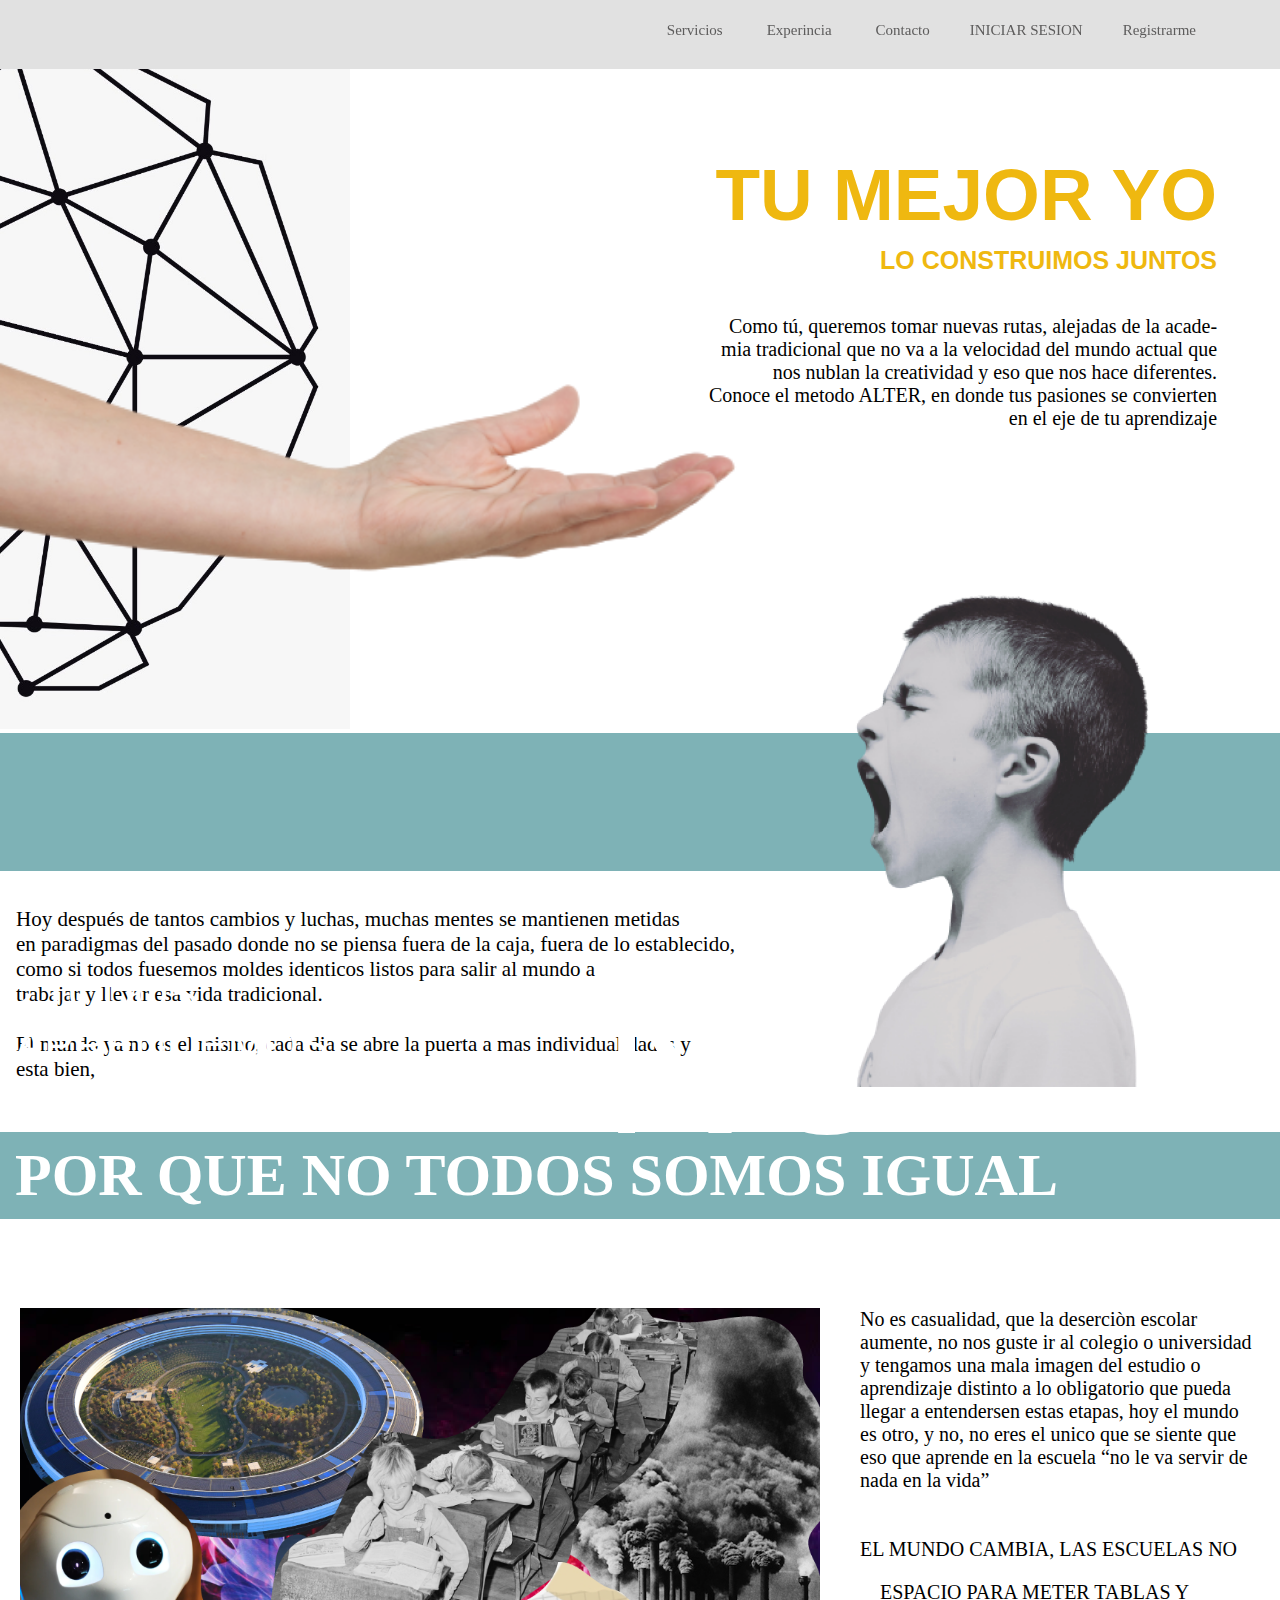
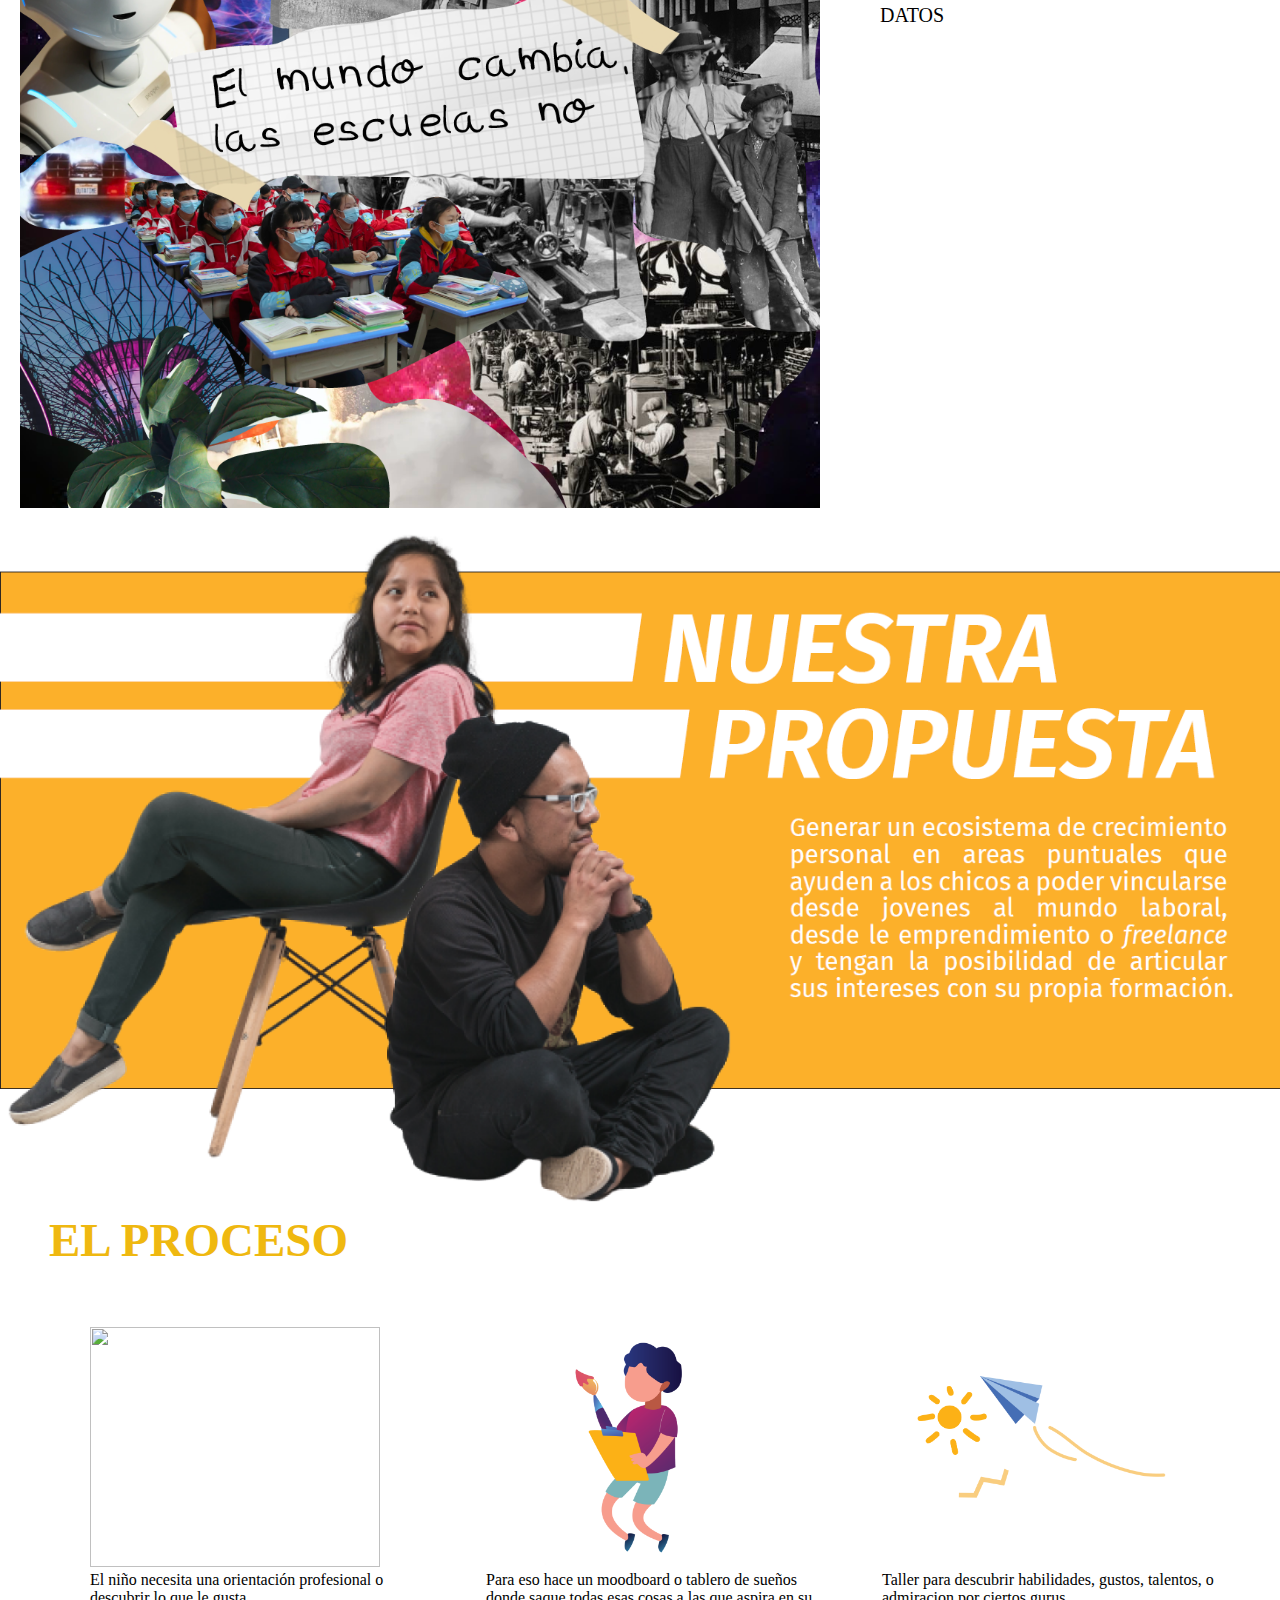
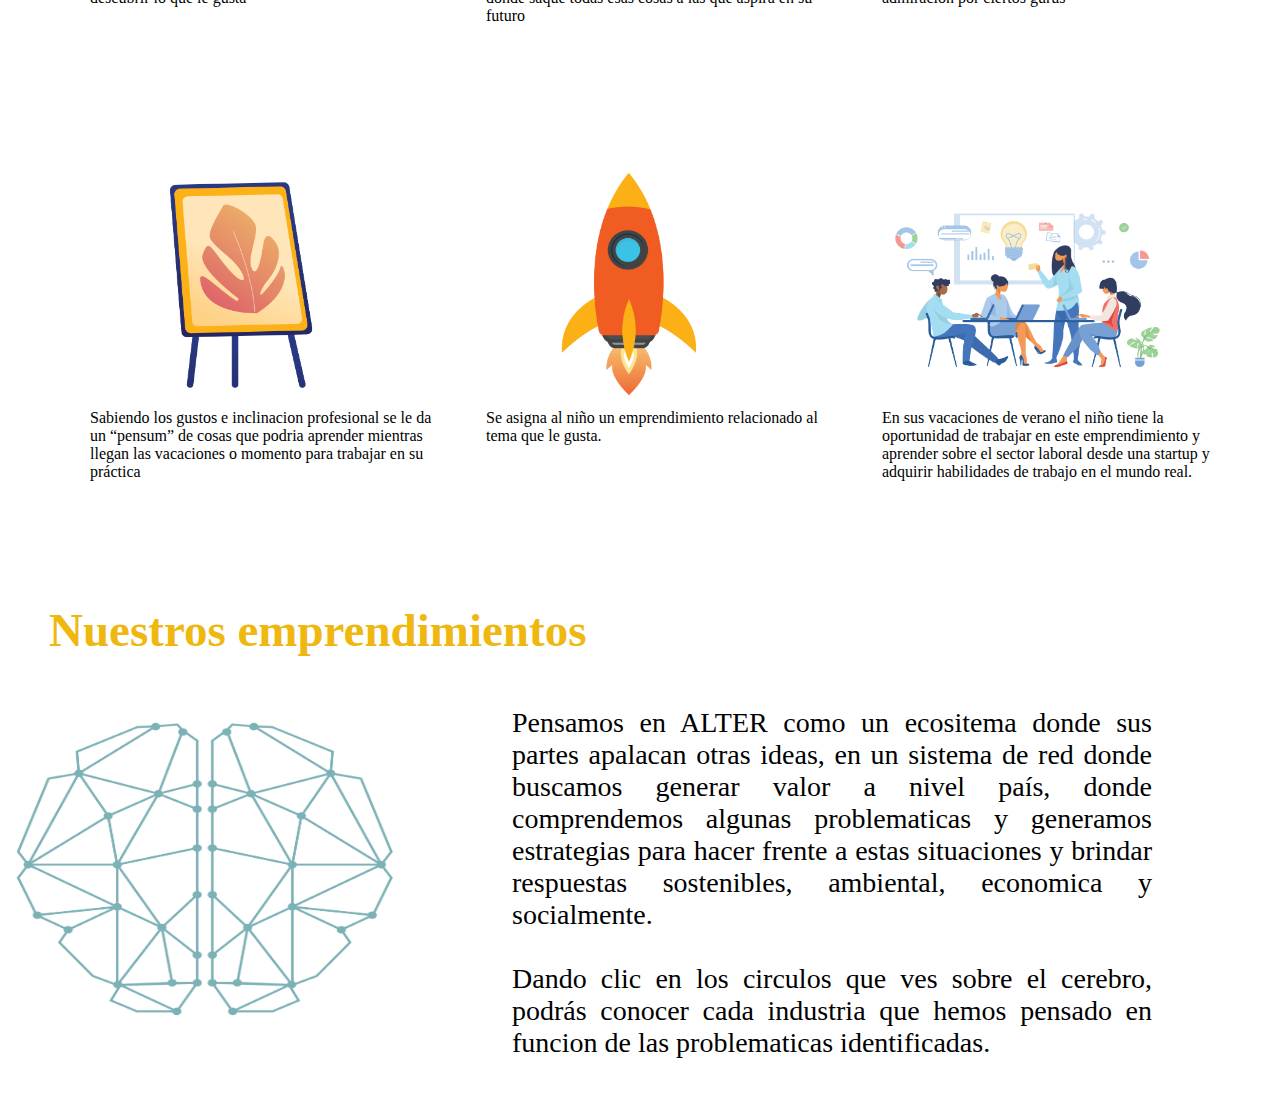
==== index.html @ e92d1008 "primer commit" ====
<!DOCTYPE html>
<html lang="en">
<head>
    <meta charset="UTF-8">
    <meta name="viewport" content="width=device-width, initial-scale=1.0">
    <link rel="stylesheet" href="css/style-max.css">
    <link rel="stylesheet" href="css/style-min.css">
    <title>ALTER</title>
</head>
<body>
	<header>
		<nav class="navegacion"> 
			<ul class="menu">
                <img src="img/cerebrin2.png" alt="" width="4%">
                 <h1 clas="titulo">Alter</h1>
				<li><a href="#">Servicios</a></li>
				<li><a href="#">Experincia</a></li>
                <li><a href="#">Contacto</a>
                <li><a href="Login.html">INICIAR SESION</a>
                <li><a href="#">Registrarme</a>
				</li>
			</ul>
		</nav>
    </header>
    
    <article class="fondo_blanco">
    

        <div class="row1">
        <h1 class="titulo1"
        >TU MEJOR YO</h1>
    
        <h2 class="titulo2">LO CONSTRUIMOS JUNTOS</h2>
       <p class="p1">Como tú, queremos tomar nuevas rutas, alejadas de la acade- <br> mia tradicional que no va a la velocidad del mundo actual que <br> nos nublan la creatividad y eso que nos hace diferentes. <br> Conoce el metodo ALTER, en donde tus pasiones se convierten <br> en el eje de tu aprendizaje </p>
       </div>
    
    
 
        <img src="img/manito.png" alt="" width="55%" class="img_manito">
        <img src="img/medio_cerebrin.png" alt="" width="350px">
        <hr class=barra-azul>
       
            <br>
            <br>
            <p class="text-niño">Hoy después de tantos cambios y luchas, muchas mentes se mantienen metidas <br>
                en paradigmas del pasado donde no se piensa fuera de la caja, fuera de lo establecido,<br>
                como si todos fuesemos moldes identicos listos para salir al mundo a <br>
                trabajar y llevar esa vida tradicional. <br>
                <br>
                El mundo ya no es el mismo, cada dia se abre la puerta a mas individualidades y <br>
                esta bien,</p>
        

           
        <p class="todos-p"
        >¿TODOS  <br> APRENDEMOS <br> IGUAL?</p>

        <p class="NO">NO</p>

       <img src="img/grito.png" alt=""  class="gritos"> 
       
    </article>
    <article class="articulo3">
        <hr class=barra-azul2>
        <p class=p-barra2 >POR QUE NO TODOS SOMOS IGUAL</p>
    

    
    <div class="support-grid"></div>
    <article class="grid-1">
      <div class="item-1"><img src="img/post1.png" alt="" width="800px"></div>
      <div class="item-2"><p>No es casualidad, que la deserciòn escolar aumente, no
        nos guste ir al colegio o universidad y tengamos una
        mala imagen del estudio o aprendizaje distinto a lo obligatorio
        que pueda llegar a entendersen estas etapas,
        hoy el mundo es otro, y no, no eres el unico que se
        siente que eso que aprende en la escuela “no le va
        servir de nada en la vida”
        <br>
        <br>
        <br>
        EL MUNDO CAMBIA, LAS ESCUELAS NO</p>
        <div class="caja-verde">
            <p style="color: #000000;
            text-transform: uppercase;">ESPACIO PARA METER TABLAS Y DATOS</p>
           </div>
        </div>
  

        
    </article>
    <img src="img/nuestra-propuesta.PNG" alt="" width="100%">
    <article >
            <div><h1 style="color: #efb810;
            padding-left: 49px;
            font-size: 47px;">EL PROCESO</h1></div>
        
           <div class="grid-2">
            <div>
            <div> <img src="img/elniño.png" alt="" width="290px" height="240px"> </div>
            <p>El niño necesita una orientación profesional o descubrir lo que le gusta </p> 
            </div>
            <div>
            <div> <img src="img/paraeso.png" alt="" width="290px" height="240px"></div> <p> Para eso hace un moodboard o
                tablero de sueños donde saque todas
                esas cosas a las que aspira en su
                futuro </p></div>
            <div>
            <div> <img src="img/tallerpara.png" alt="" width="290px" height="240px"></div> <p> Taller para descubrir habilidades,
                gustos, talentos, o admiracion por
                ciertos gurus</p></div>
            <div>
            <div> <img src="img/sabiendo.png" alt="" width="290px" height="240px"></div> <p>Sabiendo los gustos e inclinacion
                profesional se le da un “pensum”
                de cosas que podria aprender
                mientras llegan las vacaciones o
                momento para trabajar en su práctica
            </p> </div>
            <div>
            <div> <img src="img/seasigna.png" alt="" width="290px" height="240px"> </div> <p> Se asigna al niño un
                emprendimiento relacionado
                al tema que le gusta.</p></div>
            <div>
            <div> <img src="img/ensus.png" alt="" width="290px" height="240px"></div> <p> En sus vacaciones de verano
                el niño tiene la oportunidad de
                trabajar en este emprendimiento y
                aprender sobre el sector laboral desde
                una startup y adquirir habilidades
                de trabajo en el mundo real.</div>
            </p></div>
       
    </article>
    <article>
        <h1  style="color: #efb810; 
            padding-left: 49px;
            font-size: 47px; margin-bottom: 50px;";>Nuestros emprendimientos</h1>
        <div class="modulo6">
            <div> <img src="img/cerebrin4.png" alt="" width="80%" height="80%"> </div>
            <div>  <p class="p6">Pensamos en ALTER como un ecositema donde sus partes
                apalacan otras ideas, en un sistema de red donde buscamos generar valor a nivel país, donde comprendemos algunas problematicas y generamos estrategias para hacer
                frente a estas situaciones y brindar respuestas sostenibles,
                ambiental, economica y socialmente.
                <br>
                <br>
                Dando clic en los circulos que ves sobre el cerebro, podrás
                conocer cada industria que hemos pensado en funcion de
                las problematicas identificadas.</p> </div>
        </div>
    </article>
    
        
    
</body>
</html>
---- css/style-max.css ----
@media only screen and (min-width:1400px )and (max-width: 1920px){
*{
	margin: 0;
	padding: 0;
	-webkit-box-sizing: border-box;
	-moz-box-sizing: border-box;
	box-sizing: border-box;
	font-family: 'Roboto', sans-serif;
}

header{
	width: 100%;
	

}

.navegacion{
    text-align: right;
    width: 100%;
	background: #E1E1E1;
	position:fixed;
	z-index: 4;
	opacity: 1;
}

.navegacion ul{
    list-style: none;
	right: 5%;
	position: relative;
	top: -15px;

}
.navegacion h1{
    list-style: none;
	right: 60%;
	position: relative;
	top: 5px;
    
}
.navegacion img{
	right: 60%;
	list-style: none;
	position: relative;
	top: 20px;  
}

.menu > li{
 display: inline-block;
}
.menu > h1{

    display: inline-block;

}
.menu > img{
    display: inline-block;
}
.menu > li > a{
	display: block;
    padding: 15px 20px;
    font-size: 15px;
	color: #5D5C5C;
	font-family: 'Open sans';
	text-decoration: none;
}

.menu li a:hover{
	color: #CE7D35;
	transition: all .3s;
}

/* Submenu

.submenu{
	position: absolute;
	background: #333333;
	width: 120%;
	visibility: hidden;
	opacity: 0;
	transition: opacity 1.5s;
}

.submenu li a{
	display: block;
	padding: 15px;
	color: #fff;
	font-family: 'Open sans';
	text-decoration: none;
}

.menu li:hover .submenu{
	visibility: visible;
	opacity: 1;
}
*/
.fondo_blanco{
	background: #fff;
}
.row1{
	   padding-left: 800px;
        position: absolute;
		z-index: 1;
		padding-right: 10%;
}
.titulo1{
	font-size: 63px;
	color: #efb810;
	padding-top: 103px;
	text-align: right;

	font-family: 'Roboto', sans-serif;
	margin-bottom:2%;
 }
 .titulo2{
	 font-size: 35px;
	 padding-bottom: 20px;
	 color: #efb810;
	 text-align: right;

	 font-family: 'Roboto', sans-serif;
 }
 .p1{
	 font-size: 25px;
	 text-align: right;

 }
.img_manito{
	position: absolute;
    z-index: 3;
    padding-top: 1%;
}
.barra-azul {
width: 100%;
padding: 5%;
background-color: rgb(126, 178, 182);
border: 5px solid rgb(126, 178, 182);
position: relative;
z-index: 1;
}
.barra-azul2 {
	width: 100%;
	padding: 3%;
	background-color: rgb(126, 178, 182);
	border: 5px solid rgb(126, 178, 182);
	position: relative;
	z-index: 1;
		}
.p-barra2{
	color:#fff;
	position: relative;
	z-index: 2; 
	font-size: 60px;
	font-weight:bold;
	bottom: 78px;
	padding-left: 15px;
	font-family: 'Roboto', sans-serif;
	}
.articulo3{
	padding-top: 27px;
	}

.todos-p{  /*TIENE Z-INDEX 2*/
	color:#fff;
	position: absolute;
	z-index: 2;
	bottom: 8px;
	font-size: 50px;
	padding-left: 15px;
	font-family: 'Roboto', sans-serif;
	}
.NO{
	color: #fff;
	position: absolute;
	z-index: 2;
	bottom: 8px;
	padding-left: 50%;
	font-size: 232px;
	padding-top: 18px;
	font-family: 'Roboto', sans-serif;
	}
.gritos{ /*TIENE Z-INDEX 3*/
	position: absolute;
	z-index: 3;
	margin-top: -705px;
	margin-left: 59%;
	width: 40%
}

.text-niño{
	padding-left: 16px;
	font-size: 30px;
	}
.grid-1 {
	display: grid;
    width: 100%;
    margin: 0 auto;
    grid-template-columns: repeat(2, 1fr);
    grid-gap: 0px;
}
  

  /* items */
  
  .grid-1 div {
	font-size: 20px;
	padding: 20px;
	}
  
  /* specific item styles */
  
  .item-1 {
	background:rgba(138,221,45,0);
  }
  .item-2 {
	background: rgb(255,255,255);
	color: rgb(0,0,0);
  }


.grid-2{
	display: grid;
	grid-gap: 3rem;
	grid-template-columns: 30% 30% 30%;
	grid-template-rows: 450px 450px;
	padding-left: 30px; /*con pading left controlamos en centrado de la grilla*/
	padding-right: 0px; /*con pading right cetrado de la grilla y nos aseguramos que no se descuadre */
}

.modulo6{
	display: grid;
	grid-template-columns: 40% 50%;
}
.p6{
	font-size: 28px;
	text-align: justify;
}
.caja-verde{
	background-color: #59BBC2;
	border: 1px solid #59BBC2;
	border-radius: 30px;
    height: 224px;
	text-align: center;
}
}
---- css/style-min.css ----
@media only screen and (min-width:720px )and (max-width: 1360px){
	*{
		margin: 0;
		padding: 0;
		-webkit-box-sizing: border-box;
		-moz-box-sizing: border-box;
		box-sizing: border-box;
	}
	
	
	header{
		width: 100%;
		
	
	}
	
	.navegacion{
		text-align: right;
		width: 100%;
		background: #E1E1E1;
		position:fixed;
		z-index: 4;
		opacity: 1;
	}
	
	.navegacion ul{
		list-style: none;
		right: 5%;
		position: relative;
		top: -15px;
	
	}
	.navegacion h1{
		list-style: none;
		right: 64%;
		position: relative;
		top: 5px;
		
	}
	.navegacion img{
		right: 64%;
		list-style: none;
		position: relative;
		top: 20px;
	
		
	}
	
	
	.menu > li{
	
		display: inline-block;
	
	}
	.menu > h1{
	
		display: inline-block;
	
	}
	.menu > img{
	
		display: inline-block;
	
	}
	
	.menu > li > a{
		display: block;
		padding: 15px 20px;
		font-size: 15px;
		color: #5D5C5C;
		font-family: 'Open sans';
		text-decoration: none;
	}
	
	.menu li a:hover{
		color: #CE7D35;
		transition: all .3s;
	}
	
	/* Submenu
	
	.submenu{
		position: absolute;
		background: #333333;
		width: 120%;
		visibility: hidden;
		opacity: 0;
		transition: opacity 1.5s;
	}
	
	.submenu li a{
		display: block;
		padding: 15px;
		color: #fff;
		font-family: 'Open sans';
		text-decoration: none;
	}
	
	.menu li:hover .submenu{
		visibility: visible;
		opacity: 1;
	}
	*/
	.fondo_blanco{
		background: #fff;
	}
	.row1{
		   padding-left: 709px;
			position: absolute;
			z-index: 1;
	}
	.titulo1{
	   font-size: 73px;
	   color: #efb810;
	   padding-top: 153px;
	   text-align: right;

	   font-family: 'Roboto', sans-serif;
	   margin-bottom:2%;
	}
	.titulo2{
		font-size: 25px;
		padding-bottom: 40px;
		color: #efb810;
		text-align: right;

		font-family: 'Roboto', sans-serif;
	}
	.p1{
		font-size: 20px;
		text-align: right;

	}
	.row2{
		float: left;
	}
	.img_manito{
		position: absolute;
		z-index: 3;
		padding-top: 1%;
		width:85%;
	}
	.barra-azul {
		width: 100%;
		padding: 5%;
		background-color: rgb(126, 178, 182);
		border: 5px solid rgb(126, 178, 182);
		position: relative;
		z-index: 1;
		}
	
	.barra-azul2 {
		width: 100%;
		padding: 3%;
		background-color: rgb(126, 178, 182);
		border: 5px solid rgb(126, 178, 182);
		position: relative;
		z-index: 1;
			}
	.p-barra2{
		color:#fff;
		position: relative;
		z-index: 2; 
		font-size: 60px;
		font-weight:bold;
		bottom: 78px;
		padding-left: 15px;
		}
	.articulo3{
		padding-top: 50px;
		}
	.todos-p{  /*TIENE Z-INDEX 2*/
		color:#fff;
		position: absolute;
		z-index: 2;
		bottom: -220px;
		font-size: 44px;
		padding-left: 15px;
		font-family: 'Roboto', sans-serif;
	}
	.NO{
		color: #fff;
		position: absolute;
		z-index: 2;
		bottom: -280px;
		padding-left: 47%;
		font-size: 203px;
		padding-top: 12px;
		font-family: 'Roboto', sans-serif;
	}
	.gritos{ /*TIENE Z-INDEX 3*/
		position: absolute;
		z-index: 3;
		margin-top: -508px;
		margin-left: 60%;
		width: 40%
	}
	.text-niño{
	padding-left: 16px;
	font-size: 21px;
	}
	
	.grid-1 {
		display: grid;
		width: 100%;
		margin: 0 auto;
		grid-template-columns: repeat(2, 1fr);
		grid-gap: 0px;
	}
	  
	
	  /* items */
	  
	  .grid-1 div {
		font-size: 20px;
		padding: 20px;
		}
	  
	  /* specific item styles */
	  
	  .item-1 {
		background:rgba(138,221,45,0);
	  }
	  .item-2 {
		background: rgb(255,255,255);
		color: rgb(0,0,0);
	  }
	
	
	.grid-2{
		display: grid;
		grid-gap: 3rem;
		grid-template-columns: 30% 30% 30%;
		grid-template-rows: 390px 390px;
		margin-top: 60px;
		padding-left: 90px; /*con pading left controlamos en centrado de la grilla*/
		padding-right: 30px; /*con pading left controlamos en centrado de la grilla*/
		
	
		
	}
	
	.modulo6{
		display: grid;
		grid-template-columns: 40% 50%;
	}
	.p6{
		font-size: 28px;
		text-align: justify;
	}
}
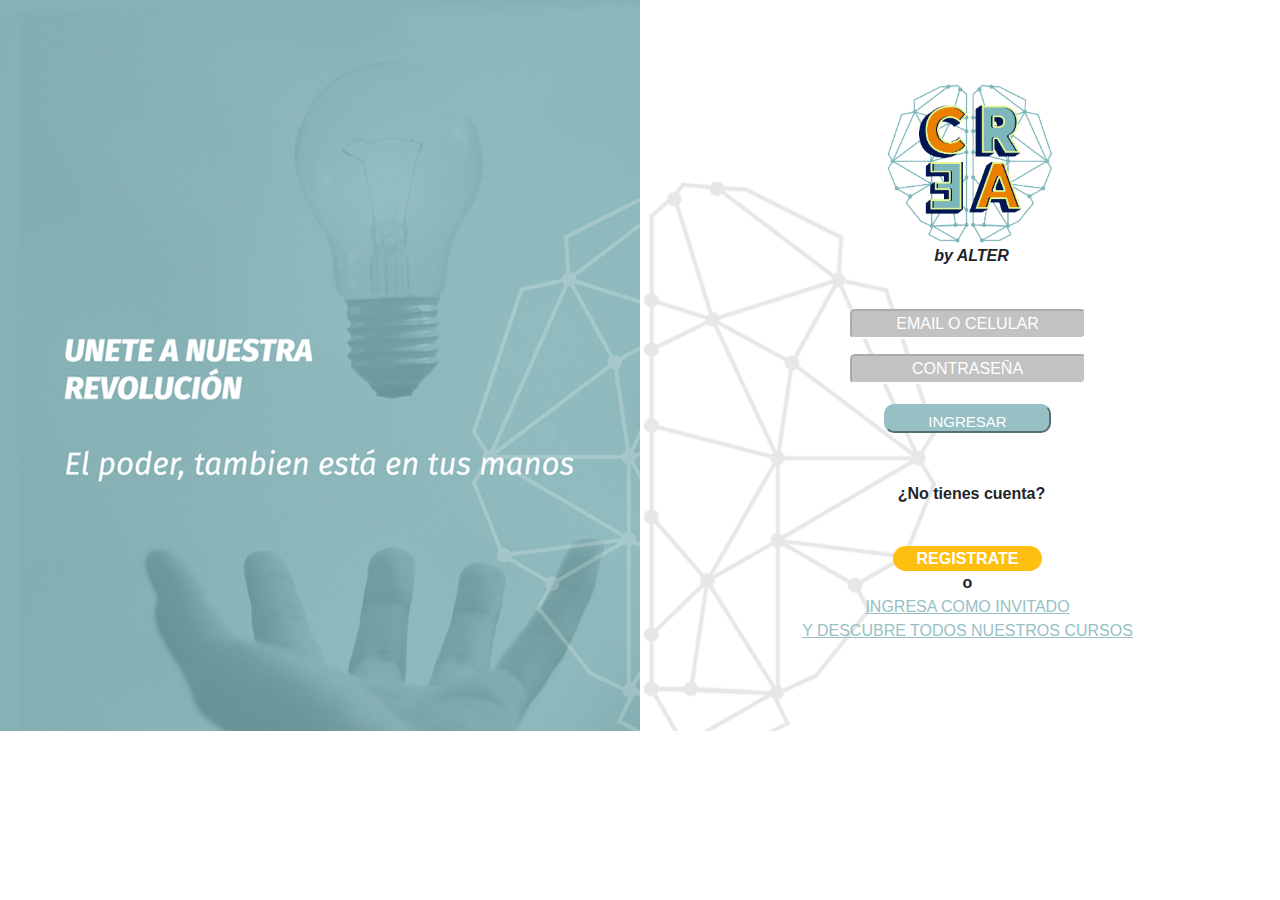
==== commit 75944947: "contendo" ====
--- a/index.html
+++ b/index.html
@@ -1,154 +1,147 @@
 <!DOCTYPE html>
 <html lang="en">
+
 <head>
     <meta charset="UTF-8">
-    <meta name="viewport" content="width=device-width, initial-scale=1.0">
-    <link rel="stylesheet" href="css/style-max.css">
-    <link rel="stylesheet" href="css/style-min.css">
-    <title>ALTER</title>
+    <meta name="viewport" content="width=device-width, initial-scale=1, shrink-to-fit=no">
+    <link rel="stylesheet" href="style-login.css">
+    <link rel="preconnect" href="https://fonts.gstatic.com">
+    <link href="https://fonts.googleapis.com/css2?family=Source+Sans+Pro:wght@600&display=swap" rel="stylesheet">
+    <!-- CSS Bootstrap 4.0 -->
+    <link rel="stylesheet" href="https://maxcdn.bootstrapcdn.com/bootstrap/4.0.0/css/bootstrap.min.css" integrity="sha384-Gn5384xqQ1aoWXA+058RXPxPg6fy4IWvTNh0E263XmFcJlSAwiGgFAW/dAiS6JXm" crossorigin="anonymous">
+    <title>Login ALTER</title>
+    <!-- FIN CSS Bootstrap 4.0 -->
 </head>
+
 <body>
-	<header>
-		<nav class="navegacion"> 
-			<ul class="menu">
-                <img src="img/cerebrin2.png" alt="" width="4%">
-                 <h1 clas="titulo">Alter</h1>
-				<li><a href="#">Servicios</a></li>
-				<li><a href="#">Experincia</a></li>
-                <li><a href="#">Contacto</a>
-                <li><a href="Login.html">INICIAR SESION</a>
-                <li><a href="#">Registrarme</a>
-				</li>
-			</ul>
-		</nav>
-    </header>
-    
-    <article class="fondo_blanco">
-    
+    <div class="container-fluid">
+        <div class="row">
+            <div class="col-6 fondo2 ocultar">
+            </div>
+            <div class="col-md-6 fondo">
+                <div class="col-md-12 text-center margin-superior">
+                 <a href="contenido.html">  <img class="imagenfondo2" src="cerebrin.png" alt="" width="30%" height="20%"></a>
+                </div>
+                <div class="col-md-12">
+                    <p class="texto2 text-center"><b style="font-style: italic;">by ALTER</b></p>
+                </div>
+                <div class="col-md-12 text-center">
+                    <form id="login-form" action="php/login.php" method="post" class="smart-form client-form">
+                        <fieldset>
+                            <section>
 
-        <div class="row1">
-        <h1 class="titulo1"
-        >TU MEJOR YO</h1>
-    
-        <h2 class="titulo2">LO CONSTRUIMOS JUNTOS</h2>
-       <p class="p1">Como tú, queremos tomar nuevas rutas, alejadas de la acade- <br> mia tradicional que no va a la velocidad del mundo actual que <br> nos nublan la creatividad y eso que nos hace diferentes. <br> Conoce el metodo ALTER, en donde tus pasiones se convierten <br> en el eje de tu aprendizaje </p>
-       </div>
-    
-    
- 
-        <img src="img/manito.png" alt="" width="55%" class="img_manito">
-        <img src="img/medio_cerebrin.png" alt="" width="350px">
-        <hr class=barra-azul>
-       
-            <br>
-            <br>
-            <p class="text-niño">Hoy después de tantos cambios y luchas, muchas mentes se mantienen metidas <br>
-                en paradigmas del pasado donde no se piensa fuera de la caja, fuera de lo establecido,<br>
-                como si todos fuesemos moldes identicos listos para salir al mundo a <br>
-                trabajar y llevar esa vida tradicional. <br>
-                <br>
-                El mundo ya no es el mismo, cada dia se abre la puerta a mas individualidades y <br>
-                esta bien,</p>
-        
+                                <input type="text" placeholder="EMAIL O CELULAR" name="Email" class="text-center" /><b
+                                        class="tooltip tooltip-top-right"></b>
+                            </section>
+                            <section>
 
-           
-        <p class="todos-p"
-        >¿TODOS  <br> APRENDEMOS <br> IGUAL?</p>
+                                <input type="Password" placeholder="CONTRASEÑA" name="Password" class="text-center" /><b
+                                        class="tooltip tooltip-top-right"></b>
+                            </section>
+                        </fieldset>
+                        <div>
+                            <button type="submit" class="boton-main" onclick="login()">INGRESAR</button>
+                        </div>
+                    </form>
+                    <br>
+                    <br>
+                    <p class="texto2 text-center">¿No tienes cuenta?</p>
+                    <br>
 
-        <p class="NO">NO</p>
+                    <button type="button" class="btn registro" data-toggle="modal" data-target="#exampleModal">
+                        <b>REGISTRATE</b>
+                    </button>
 
-       <img src="img/grito.png" alt=""  class="gritos"> 
-       
-    </article>
-    <article class="articulo3">
-        <hr class=barra-azul2>
-        <p class=p-barra2 >POR QUE NO TODOS SOMOS IGUAL</p>
-    
+                    <br>
+                    <b>o</b>
+                    <p style="text-decoration: underline rgb(150,192,196); color: rgb(150,192,196);"> INGRESA COMO INVITADO <br>   Y DESCUBRE TODOS NUESTROS CURSOS </p>
+                    <br><br><br>
+                </div>
 
-    
-    <div class="support-grid"></div>
-    <article class="grid-1">
-      <div class="item-1"><img src="img/post1.png" alt="" width="800px"></div>
-      <div class="item-2"><p>No es casualidad, que la deserciòn escolar aumente, no
-        nos guste ir al colegio o universidad y tengamos una
-        mala imagen del estudio o aprendizaje distinto a lo obligatorio
-        que pueda llegar a entendersen estas etapas,
-        hoy el mundo es otro, y no, no eres el unico que se
-        siente que eso que aprende en la escuela “no le va
-        servir de nada en la vida”
-        <br>
-        <br>
-        <br>
-        EL MUNDO CAMBIA, LAS ESCUELAS NO</p>
-        <div class="caja-verde">
-            <p style="color: #000000;
-            text-transform: uppercase;">ESPACIO PARA METER TABLAS Y DATOS</p>
-           </div>
+                <!--Inicio Modal Pop Up registrate -->
+                <div class="modal fade" id="exampleModal" tabindex="-1" role="dialog" aria-labelledby="exampleModalLabel" aria-hidden="true">
+                  <div class="modal-dialog" role="document">
+                    <div class="modal-content">
+                      <div class="modal-header">
+                        <div class="col-md-11">
+                            <h5 class="modal-title" id="exampleModalLabel"><b>BIEVENIDO A CREA,</b></h5>
+                        </div>
+                        <button type="button" class="close" data-dismiss="modal" aria-label="Close">
+                          <span aria-hidden="true">&times;</span>
+                        </button>
+                      </div>
+                      <div class="modal-body">
+                        <div class="col-md-12">
+                            <p style="color: #fff; float: left; margin-top: 0%; font-size: 80%;">CRECE, CREE Y CREA CON EL UNIVERSO
+                                QUE ALTER HA DISEÑADO PARA TI
+                            </p>
+                        </div>
+                        <div class="col-md-12">
+                            <form action="">
+                                <input type="text" id="name" name="Nombre" placeholder="NOMBRES Y APELLIDOS" class="letra">
+                                <input type="email" id="email" name="Email" placeholder="E-MAIL" class="letra">
+                                <input type="password" id="contraseña" name="Password" placeholder="CONSTRASEÑA" class="letra">
+                                <input type="password" id="contraseña" name="passwordrepeat"
+                                        placeholder="CONFIRMAR TU CONTRASEÑA" class="letra">
+                                <input type="number" id="celular" name="Celular" placeholder="CELULAR" class="letra">
+                                <br><br><br>
+                                   
+                                <!--INICIO DE SECCION ABAJO-->
+                                <div class="row">
+                                    <div class="col-md-6 col-6">
+                                        <label for="sex" class="letra">SEXO</label>
+                                    </div>
+                                    <div class="col-md-6 col-6">
+                                        <label for="sex" class="letra">FECHA DE NACIEMIENTO</label>
+                                    </div>
+                                </div>
+
+                                <div class="row">
+                                    <div class="col-md-6 col-6">
+                                        <select id="sexo" name="Sexo">
+                                            <option value="H">Hombre</option>
+                                            <option value="M">Mujer</option>
+                                            <option value="Other" selected>Otros</option>
+                                        </select> 
+                                    </div>
+                                    <div class="col-md-6 col-6">
+                                        <input type="date" id="DAY" name="password1" placeholder="DIA">
+                                    </div>
+                                </div>
+
+                                <div class="col-md-12 text-center">
+                                    <button type="submit" style=" font: 300 15px/29px 'Open Sans',Helvetica,Arial,sans-serif;
+                                     cursor: pointer;
+                                     color: #fff;
+                                     background: rgb(150,192,196);
+                                     border-color: rgb(150,192,196);
+                                     height: 45px;
+                                     border-radius: 10px;
+                                     width: 45%;
+                                     margin-top: 10%;
+                                     font-size: 20px;
+                                     " onclick="">REGISTRARTE</button>
+                                </div>   
+                                   
+                            </form>
+                        </div>
+                      </div> 
+                    </div>
+                  </div>
+                </div>
+                <!--Fin Modal Pop Up Registrate -->
+            </div>
         </div>
-  
+    </div>
 
-        
-    </article>
-    <img src="img/nuestra-propuesta.PNG" alt="" width="100%">
-    <article >
-            <div><h1 style="color: #efb810;
-            padding-left: 49px;
-            font-size: 47px;">EL PROCESO</h1></div>
-        
-           <div class="grid-2">
-            <div>
-            <div> <img src="img/elniño.png" alt="" width="290px" height="240px"> </div>
-            <p>El niño necesita una orientación profesional o descubrir lo que le gusta </p> 
-            </div>
-            <div>
-            <div> <img src="img/paraeso.png" alt="" width="290px" height="240px"></div> <p> Para eso hace un moodboard o
-                tablero de sueños donde saque todas
-                esas cosas a las que aspira en su
-                futuro </p></div>
-            <div>
-            <div> <img src="img/tallerpara.png" alt="" width="290px" height="240px"></div> <p> Taller para descubrir habilidades,
-                gustos, talentos, o admiracion por
-                ciertos gurus</p></div>
-            <div>
-            <div> <img src="img/sabiendo.png" alt="" width="290px" height="240px"></div> <p>Sabiendo los gustos e inclinacion
-                profesional se le da un “pensum”
-                de cosas que podria aprender
-                mientras llegan las vacaciones o
-                momento para trabajar en su práctica
-            </p> </div>
-            <div>
-            <div> <img src="img/seasigna.png" alt="" width="290px" height="240px"> </div> <p> Se asigna al niño un
-                emprendimiento relacionado
-                al tema que le gusta.</p></div>
-            <div>
-            <div> <img src="img/ensus.png" alt="" width="290px" height="240px"></div> <p> En sus vacaciones de verano
-                el niño tiene la oportunidad de
-                trabajar en este emprendimiento y
-                aprender sobre el sector laboral desde
-                una startup y adquirir habilidades
-                de trabajo en el mundo real.</div>
-            </p></div>
-       
-    </article>
-    <article>
-        <h1  style="color: #efb810; 
-            padding-left: 49px;
-            font-size: 47px; margin-bottom: 50px;";>Nuestros emprendimientos</h1>
-        <div class="modulo6">
-            <div> <img src="img/cerebrin4.png" alt="" width="80%" height="80%"> </div>
-            <div>  <p class="p6">Pensamos en ALTER como un ecositema donde sus partes
-                apalacan otras ideas, en un sistema de red donde buscamos generar valor a nivel país, donde comprendemos algunas problematicas y generamos estrategias para hacer
-                frente a estas situaciones y brindar respuestas sostenibles,
-                ambiental, economica y socialmente.
-                <br>
-                <br>
-                Dando clic en los circulos que ves sobre el cerebro, podrás
-                conocer cada industria que hemos pensado en funcion de
-                las problematicas identificadas.</p> </div>
-        </div>
-    </article>
-    
-        
-    
+
+
+
 </body>
+<!--Bootstrap 4.0 JS-->
+<script src="https://code.jquery.com/jquery-3.2.1.slim.min.js" integrity="sha384-KJ3o2DKtIkvYIK3UENzmM7KCkRr/rE9/Qpg6aAZGJwFDMVNA/GpGFF93hXpG5KkN" crossorigin="anonymous"></script>
+<script src="https://cdnjs.cloudflare.com/ajax/libs/popper.js/1.12.9/umd/popper.min.js" integrity="sha384-ApNbgh9B+Y1QKtv3Rn7W3mgPxhU9K/ScQsAP7hUibX39j7fakFPskvXusvfa0b4Q" crossorigin="anonymous"></script>
+<script src="https://maxcdn.bootstrapcdn.com/bootstrap/4.0.0/js/bootstrap.min.js" integrity="sha384-JZR6Spejh4U02d8jOt6vLEHfe/JQGiRRSQQxSfFWpi1MquVdAyjUar5+76PVCmYl" crossorigin="anonymous"></script>
+<!-- FIN Bootstrap 4.0 JS-->
+
 </html>--- a/style-login.css
+++ b/style-login.css
@@ -0,0 +1,341 @@
+body{
+  overflow-x: hidden;
+  overflow-y: hidden;
+}
+@media screen and (max-width: 700px){
+  body{
+    overflow-x: hidden !important;
+    overflow-y: hidden !important;
+  } 
+  .ocultar{
+    display: none;
+  }
+}
+  .id-cuadro-password{
+      padding-left: 117px;
+  }
+  .nombre-cuadro-password{
+      padding-left: 75px;
+  }
+  .cuadro-password{
+  border: 1px solid #000;
+  width: 397px;
+  margin-left: 562px;
+  margin-top: 273px;
+  }
+  
+  .smart-form {
+      margin: 0;
+      outline: 0;
+      color: rgb(0, 0, 0);
+      position: relative;
+  }
+  
+  .smart-form fieldset {
+      display: block;
+      padding: 25px 14px 5px;
+      border: none;
+      position: relative;
+  }
+  .smart-form section {
+      margin-bottom: 15px;
+      position: relative;
+  }
+  .smart-form .label {
+      
+      margin-bottom: 6px;
+      line-height: 19px;
+      font-weight: 400;
+      font-size: 13px;
+      color: #333;
+      text-align: left;
+      white-space: normal;
+  }
+  .client-form header {
+      padding: 15px 13px;
+      margin: 0;
+      border-bottom-style: solid;
+      border-bottom-color: rgba(0,0,0,.1);
+      background: rgba(248,248,248,.9);
+      font-size: 20px;
+      text-align: center;
+  }
+      
+  
+.registro {
+  width: 25%;
+  cursor: pointer;
+  color: #fff;
+  background: #ffbf10;
+  border-color: #ffca1c;
+  height: 25px;
+}
+.btn{
+    border-radius: 20px !important;
+    padding: 0 !important;
+    font: 300 15px 29px 'Open Sans',Helvetica,Arial,sans-serif;
+}
+  label{
+      font-family: 'Roboto', sans-serif;
+      font-size: 90%;
+      color: #6A6A6A
+  
+     
+  }
+  button:hover{
+      background:rgb(255, 255, 255);
+      color: #000000;
+  }
+  input{
+      width: 236px;
+      border-color: #ffffff;
+      background: #c2c2c2;
+      border-radius: 5px;
+      color: white;
+  }
+  .boton-main{
+  font: 300 15px/29px 'Open Sans',Helvetica,Arial,sans-serif;
+  cursor: pointer;
+  color: #fff;
+  background: rgb(150,192,196);
+  border-color: rgb(150,192,196);
+  height: 29px;
+  border-radius: 10px;
+  width: 28%;
+  }
+  .btnn-primary{
+      font: 300 15px/29px 'Open Sans',Helvetica,Arial,sans-serif;
+      cursor: pointer;
+      color: #fff;
+      background: rgb(150,192,196);
+      border-color: rgb(150,192,196);
+      height: 29px;
+      border-radius: 10px;
+      width: 28%;
+      margin-top: 10%;
+      }
+   
+  .texto2{
+   font-weight: bold;
+   margin-left: 0.5rem;
+  }
+  input::placeholder {/*color del placeholder*/
+      color: #fff;
+  }
+    .modal-body{
+      background-color: rgb(251,176,59) !important;
+    }
+    .modal-header{
+      background-color: rgb(251,176,59) !important;
+      border-bottom: solid rgb(251,176,59) !important;
+      color: #fff;
+    }
+    .modal{
+      background-color: rgba(0,0,0,.8);
+      position:fixed;
+      top:0;
+      right:0;
+      bottom:0;
+      left:0;
+      opacity:0;
+      pointer-events:none;
+    }
+    #miModal:target{
+      opacity:1;
+      pointer-events:auto;
+    }
+  #name{
+      background-color: #fff;
+      padding: 3%;
+      width: 95%;
+      color: black;
+      height: 1px;
+      margin-bottom: 3%;
+      box-sizing: border-box;
+  }
+  #name::placeholder {/*color del placeholder*/
+      color: #9b9b9b;
+  }
+  #email{
+      background-color: #fff;
+      padding: 3%;
+      width: 95%;
+      color: black;
+      height: 1px;
+      margin-bottom: 3%;
+      box-sizing: border-box;
+  }
+  #email::placeholder {/*color del placeholder*/
+      color: #9b9b9b;
+  }
+  #contraseña{
+      background-color: #fff !important;
+      padding: 3% !important;
+      width: 95% !important;
+      color: black !important;
+      height: 1px !important;
+      margin-bottom: 3%;
+      box-sizing: border-box;
+  }
+  #contraseña::placeholder {/*color del placeholder*/
+      color: #9b9b9b;
+  }
+  #passwordrepeat{
+      background-color: #fff;
+      padding: 3%;
+      width: 95%;
+      color: black;
+      height: 1px;
+      margin-bottom: 3%;
+      box-sizing: border-box;
+  }
+  #passwordrepeat::placeholder {/*color del placeholder*/
+      color: #9b9b9b;
+  }
+  #DAY{
+      background-color: #fff;
+      padding: 3%;
+      width: 41%;
+      color: black;
+      height: 12px;
+  }
+  #MOUNTH{
+      background-color: #fff;
+      padding: 3%;
+      width: 10%;
+      color: black;
+      height: 12px;
+  }
+  #YEAR{
+      background-color: #fff;
+      padding: 3%;
+      width: 10%;
+      color: black;
+      height: 12px;
+  }
+  h2{
+    font-family: 'Source Sans Pro', sans-serif;
+    font-size: 200%; 
+    color:#fff;
+    float: left; 
+    margin-bottom: 2%;
+  }
+
+  .padre{
+float: left;
+    
+}
+  @media screen and (max-width:500px){
+        body {
+      display: grid;
+      grid-template-columns: 1fr;
+      grid-template-rows:  1fr 1fr;
+      height: 200%;
+      margin: 0;
+  }
+    
+    .login1{
+      /*  display: none;*/
+ 
+      grid-row: 1/1;
+    }
+    .login{
+        
+        grid-row: 2/2;
+        position: absolute;
+        top: 110%;
+        left: 0%;
+        text-align: center;
+        
+        
+    }
+    .modal-contenido{
+        background-color: rgb(251,176,59);
+        width: 71%;
+        padding: 10px 20px;
+        margin: 10% auto;
+        position: relative;
+        box-sizing: border-box;
+        height: 69%;
+        border-radius: 15px;
+      }
+      .btnn-primary{
+        font: 300 15px/29px 'Open Sans',Helvetica,Arial,sans-serif;
+        cursor: pointer;
+        color: #fff;
+        margin-top: 10%;
+        background: rgb(150,192,196);
+        border-color: rgb(150,192,196);
+        height: 29px;
+        border-radius: 10px;
+        width: 88%;
+        }
+    
+    }
+
+/* Estilos hechos por Carlos Castro en base a la incorporacion de Bootstrap */
+.container-fluid{
+  padding: 0 !important;
+}
+.margin-superior{
+  margin-top: 5rem;
+}
+.fondo{
+  background-image: url('./img/img-login2.png');
+  background-position: cover;
+  background-repeat: no-repeat;
+}
+.fondo2{
+  background-image: url('./img/img-login.png');
+  background-position: cover;
+  background-repeat: no-repeat;
+}
+.col-6{
+  padding: 0 !important;
+}
+.modal-header{
+  padding-bottom: 0 !important;
+}
+.modal-body{
+  padding-top: 0 !important;
+}
+.letra{
+  font-style: italic;
+}
+#celular{
+  display: float;
+  background-color: #fff;
+  padding: 3%;
+  width: 40%;
+  color: black;
+  height: 1px;
+  margin-bottom: 3%;
+  box-sizing: border-box;
+  float: left;
+  box-sizing: border-box;
+}
+#celular::placeholder {/*color del placeholder*/
+  color: #9b9b9b;
+}
+#sexo{
+  background-color: #fff !important;
+  width: 100% !important;
+  color: black !important;
+  box-sizing: border-box;
+  border-radius: 6px;
+  height: 35px !important;
+}
+#DAY{
+  background-color: #fff !important;
+  width: 100% !important;
+  color: black !important;
+  box-sizing: border-box;
+  border-radius: 6px;
+  height: 35px !important;
+}
+.modal-backdrop.show{
+  opacity: 0 !important;
+}
+.modal-backdrop{
+  background-color: #fff !important;
+}